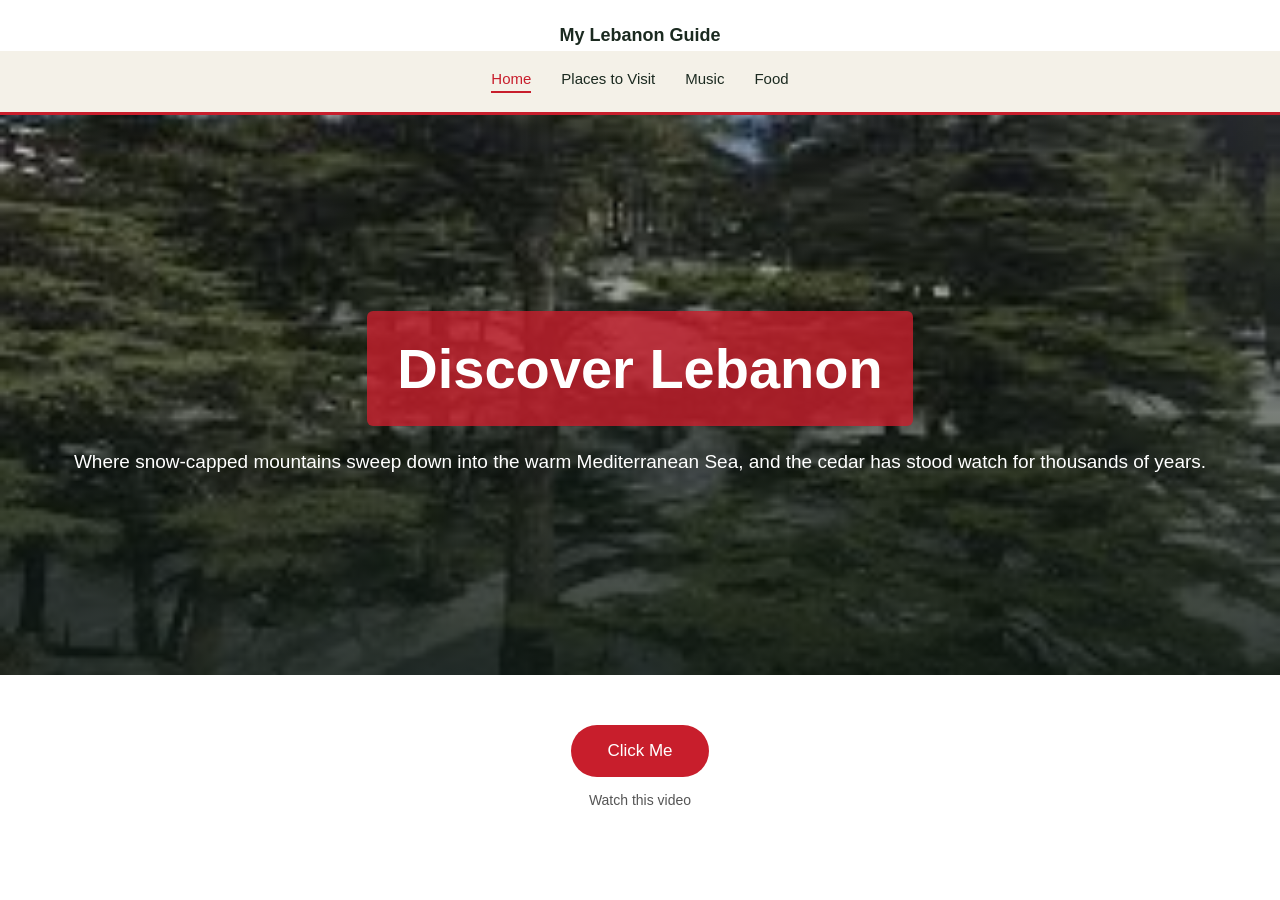
==== index.html @ 227b9d03 "my first commit" ====
<!DOCTYPE html>
<html lang="en">
<head>
    <meta charset="UTF-8">
    <meta name="viewport" content="width=device-width, initial-scale=1.0">
    <title>My Lebanon Guide — Home</title>
    <link rel="stylesheet" href="style.css">
</head>
<body>
<div id="preloader"></div>
    <p>My Lebanon Guide</p>

    <header>
        <nav>
            <ul>
                <li><a href="index.html" class="active">Home</a></li>
                <li><a href="attraction.html">Places to Visit</a></li>
                <li><a href="music.html">Music</a></li>
                <li><a href="food.html">Food</a></li>
            </ul>
        </nav>
    </header>

    <section>
        <h1>Discover Lebanon</h1>
        <p>Where snow-capped mountains sweep down into the warm
        Mediterranean Sea, and the cedar has stood watch for thousands of years.</p>
    </section>

    <main>
        <button id="btn">Click Me</button>
        <p>Watch this video</p>
        <div id="videoBox"></div>
    </main>

    <script src="script.js">
    </script>
</body>
</html>
---- style.css ----
body {
  margin: 0;
  font-family: Arial, Helvetica, sans-serif;
  color: #1b2a20;
  line-height: 1.7;
}


body > p {
  text-align: center;
  padding: 20px 32px 0 32px;
  margin: 0;
  font-weight: bold;
  font-size: 18px;
  font-family: 'Franklin Gothic Medium', 'Arial Narrow', Arial, sans-serif;
}


header {
  background-color: #f4f1e8;
  border-bottom: 3px solid #c81e2c;
}

header ul {
  list-style: none;
  display: flex;
  justify-content: center;
  gap: 30px;
  margin: 0;
  padding: 14px 32px 20px 32px;
}

header a {
  color: #1b2a20;
  text-decoration: none;
  font-size: 15px;
  padding-bottom: 4px;
  border-bottom: 2px solid transparent;
}

header a:hover,
header a.active {
  color: #c81e2c;
  border-bottom: 2px solid #c81e2c;
}

/* the big section with the background image */
section {
  background-image: linear-gradient(rgba(10,20,15,0.2), rgba(10,20,15,0.85)), url(lebanon.jpg);
  background-size: cover;
  background-position: center;
  min-height: 480px;
  padding: 40px 32px;
  text-align: center;
  color: white;
  display: flex;
  flex-direction: column;
  align-items: center;
  justify-content: center;
}

section h1 {
  font-size: 56px;
  margin: 0 0 20px 0;
  background-color: rgba(200, 30, 44, 0.8);
  display: inline-block;
  padding: 10px 30px;
  border-radius: 6px;
}

section p {
  font-size: 19px;
  margin: 0;
}


main {
  max-width: 900px;
  margin: 0 auto;
  padding: 50px 32px;
  text-align: center;
}



button {
  background-color: #c81e2c;
  color: white;
  border: none;
  padding: 16px 36px;
  font-size: 17px;
  border-radius: 50px;
  cursor: pointer;
  transition: background-color 0.2s, transform 0.2s;
}

button:hover {
  background-color: #a4172b;
  transform: translateY(-2px);
}

main > p {
  margin: 12px 0 0 0;
  color: #555;
  font-size: 14px;
}

#videoBox {
  margin-top: 30px;
}

#videoBox iframe {
  width: 100%;
  max-width: 800px;
  aspect-ratio: 16 / 9;
  height: auto;
  border: none;
  border-radius: 10px;
}


main article {
  background-color: #f4f1e8;
  border-radius: 10px;
  padding: 24px;
  margin-bottom: 20px;
  text-align: left;
  transition: transform 0.2s, box-shadow 0.2s;
}

main article:hover {
  box-shadow: 0 10px 20px rgba(0,0,0,0.15);
}

main article h2 {
  font-size: 24px;
  margin: 0 0 8px 0;
  color: #163821;
}

main article p {
  margin: 0;
}


main article img {
  width: 100%;
  max-width: 200px;
  display: block;
  margin: 0 auto 14px auto;
  border-radius: 8px;
}
.photo-card {
  display: flex;
  align-items: center;
  gap: 20px;
}
 
.photo-card > div {
  flex: 1;
}
 
.photo-card img {
  width: 140px;
  height: 140px;
  object-fit: cover;
  border-radius: 8px;
  flex-shrink: 0;
  margin: 0;
}
#preloader{
    background: white url("lebanon.gif") no-repeat center center;
    width: 100%;
    height: 100%;
    position: fixed;
    background-size: 50%;
}
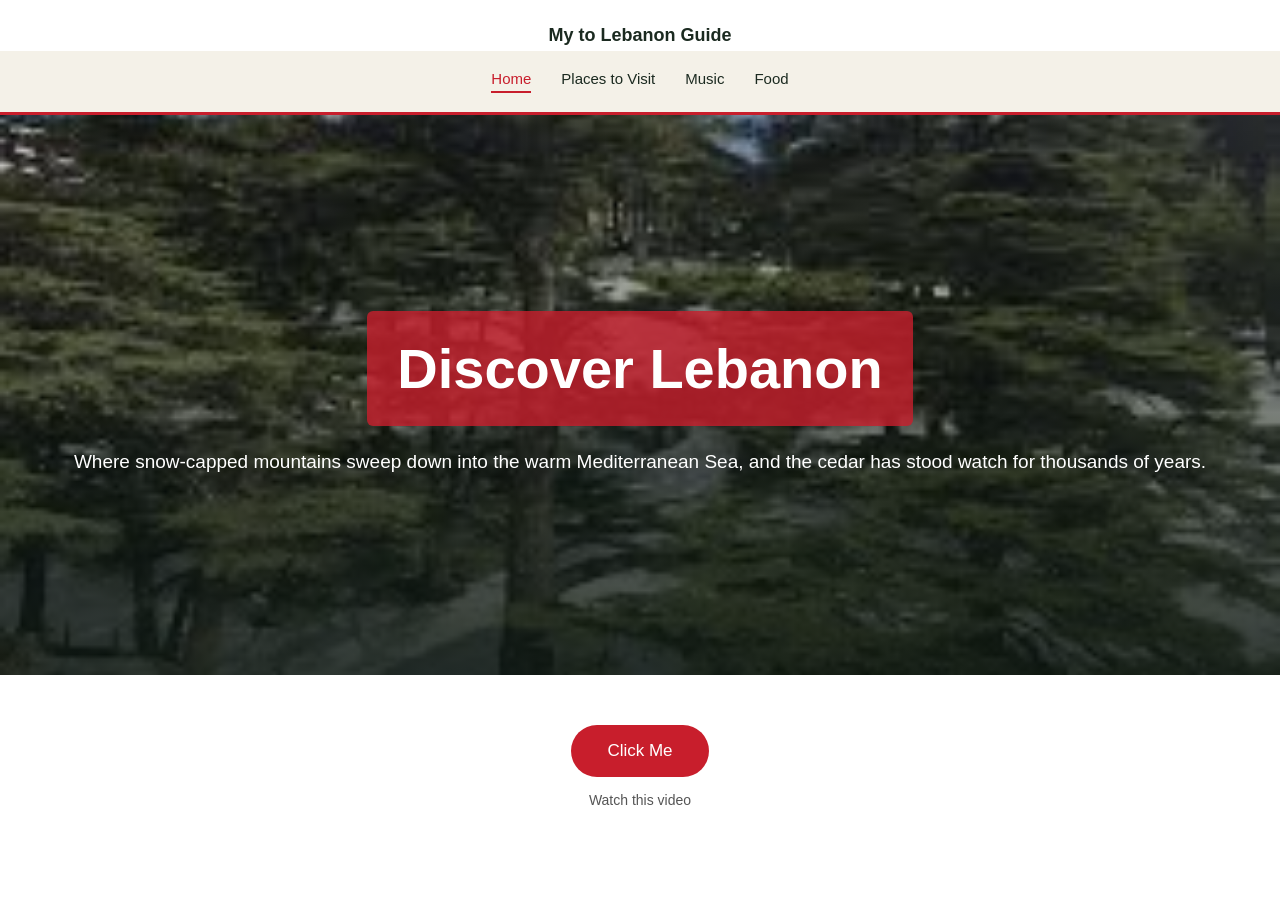
==== commit ed402542: "i added to to the index.html file" ====
--- a/index.html
+++ b/index.html
@@ -8,7 +8,7 @@
 </head>
 <body>
 <div id="preloader"></div>
-    <p>My Lebanon Guide</p>
+    <p>My to Lebanon Guide</p>
 
     <header>
         <nav>
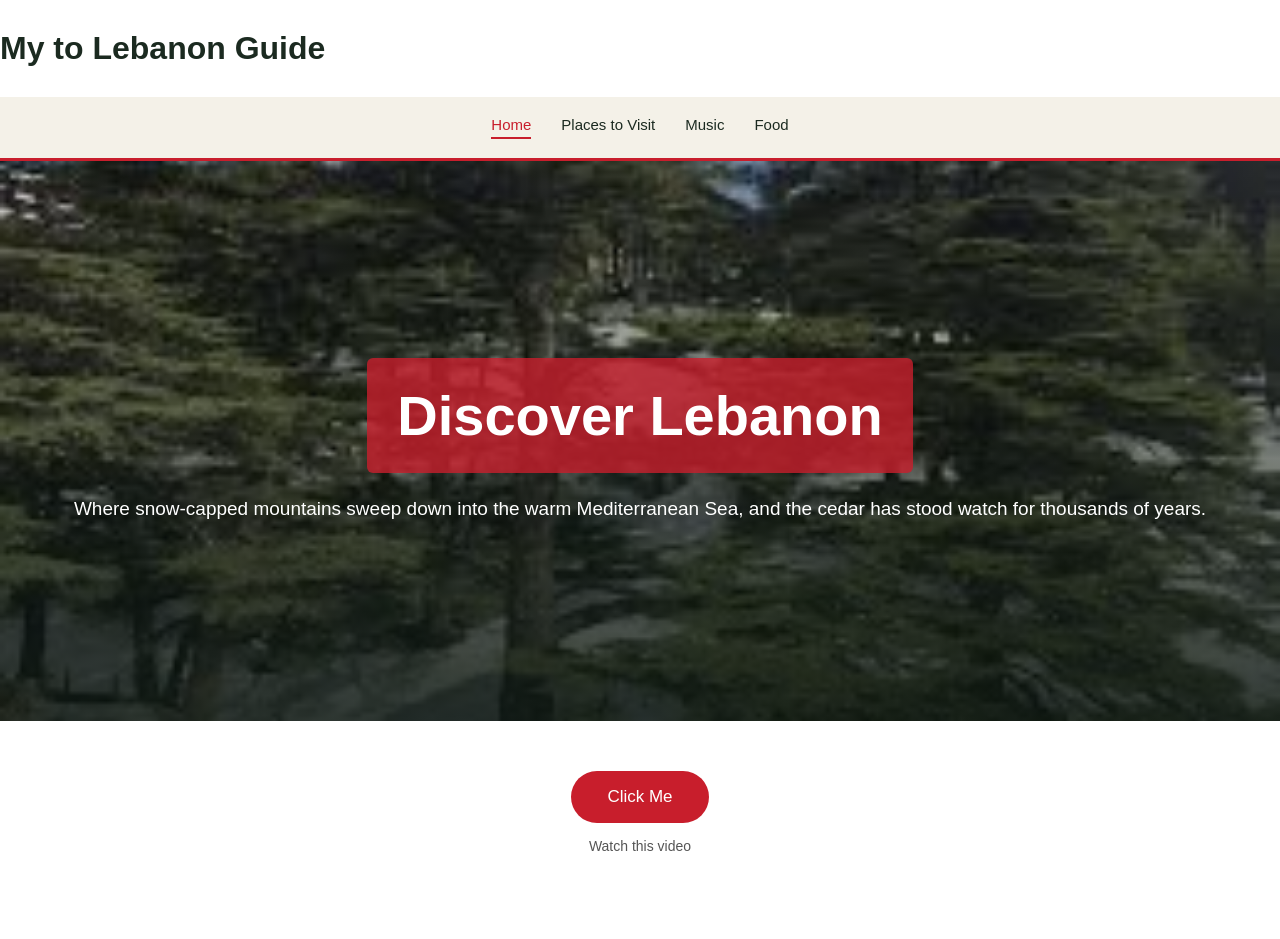
==== commit faf69474: "Update index.html" ====
--- a/index.html
+++ b/index.html
@@ -8,7 +8,7 @@
 </head>
 <body>
 <div id="preloader"></div>
-    <p>My to Lebanon Guide</p>
+    <h1>My to Lebanon Guide</h1>
 
     <header>
         <nav>
@@ -36,4 +36,4 @@
     <script src="script.js">
     </script>
 </body>
-</html>+</html>
